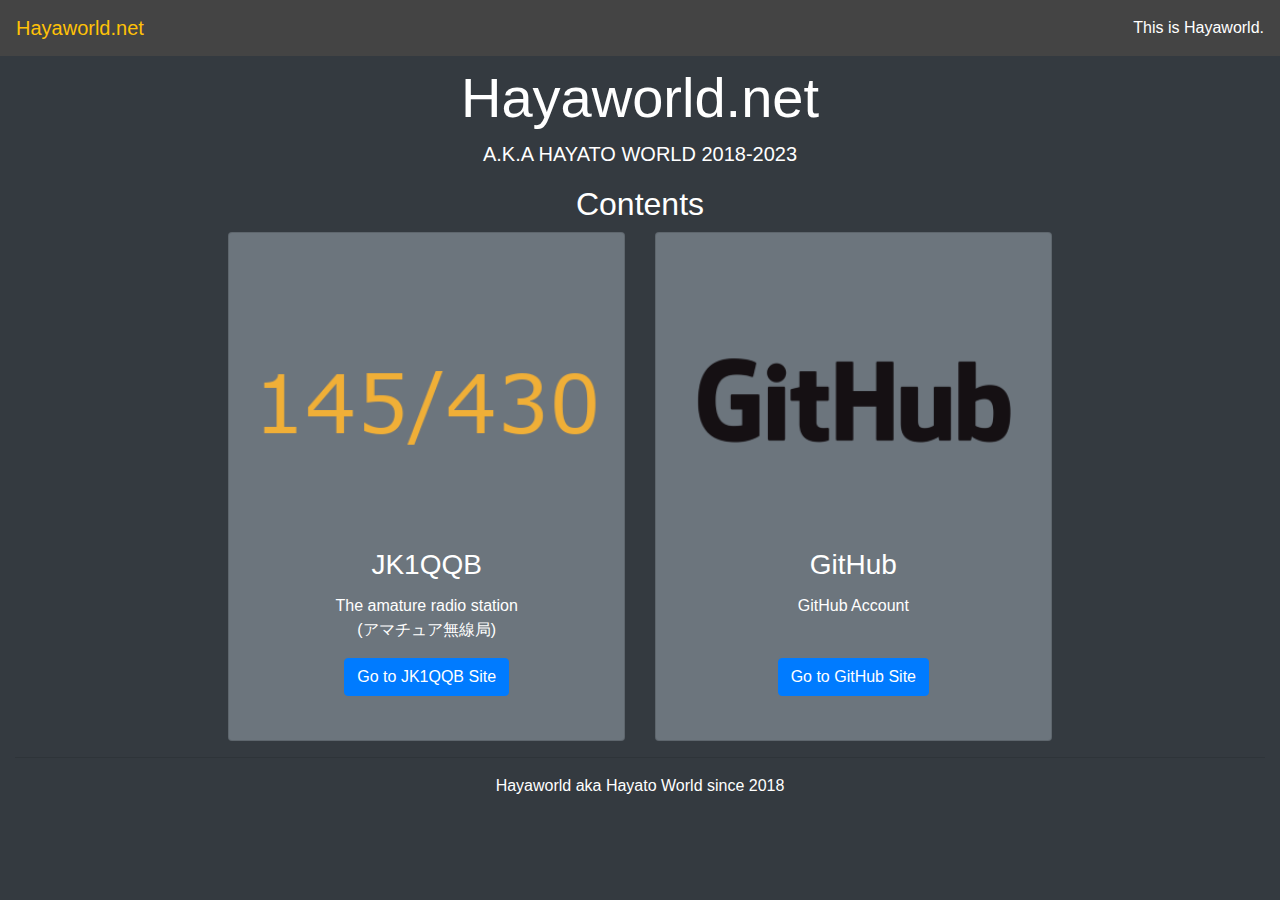
==== www/index.html @ 7e32569f "Initial Commit" ====
<!doctype html>
<html lang="ja">
  <head prefix="og: https://ogp.me/ns#">
    
    <link rel="canonical" href="https://hayaworld.net/">
    <meta name="description" content="Hayaworld aka Hayato world">
    
    <!-- Required meta tags -->
    <meta charset="utf-8">
    <meta name="viewport" content="width=device-width, initial-scale=1, shrink-to-fit=no">

    <!-- Bootstrap CSS -->
    <link rel="stylesheet" href="bootstrap.min.css">

    <!-- OGP -->
    <meta property="og:url" content="https://hayaworld.net/">
    <meta property="og:type" content="website">
    <meta property="og:title" content="Hayaworld.net">
    <meta property="og:description" content="Hayaworld aka Hayato world.">
    <meta property="og:site_name" content="Hayaworld.net">
    <meta property="og:image" content="https://hayaworld.net/ogp.jpg">
    
    <meta name="twitter:card" content="summary_large_image">
    <meta name="twitter:text:title" content="Hayaworld">
    <meta name="twitter:description" content="Hayaworld aka Hayato world">
    
    <title>Hayaworld.net</title>
  </head>
  <body class="text-white bg-dark">
    <nav class="navbar navbar-dark" style="background-color:#444444;">
      <a href="https://hayaworld.net/" class="navbar-brand text-warning">Hayaworld.net</a> This is Hayaworld.
    </nav>
	
    <div class="text-center" style="padding-top:8px;">
      <h1 class="display-4">Hayaworld.net</h1>
      <p class="lead">A.K.A HAYATO WORLD 2018-2023</p>

      <h2> Contents </h2>
      <div class="container-fluid">
	<div class="row justify-content-center">
	  <div class="col-sm-4">
	    <div class="card text-white bg-secondary mb-4 h-100">
	      <div class="card-body">
		<img src="145430.png" class="card-img-top" alt="JK1QQB">
		<h3 class="card-title">JK1QQB</h3>
		<p class="card-text">
		  The amature radio station<br>
		  (アマチュア無線局)
		</p>
		<a href="jk1qqb/index.html" class="btn btn-primary"> Go to JK1QQB Site</a>
	      </div>
	    </div>
	  </div>

    <div class="col-sm-4">
	    <div class="card text-white bg-secondary mb-4 h-100">
	      <div class="card-body">
		<img src="gh.png" class="card-img-top" alt="GitHub">
		<h3 class="card-title">GitHub</h3>
		<p class="card-text">
		  GitHub Account<br>
		  　
		</p>
    <a href="https://github.com/cradle8810" class="btn btn-primary"> Go to GitHub Site</a>
        </div>
      </div>
    </div>

  </div>
    <hr>
    <p>
      Hayaworld aka Hayato World since 2018
    </p>
    
  </body>
</html>
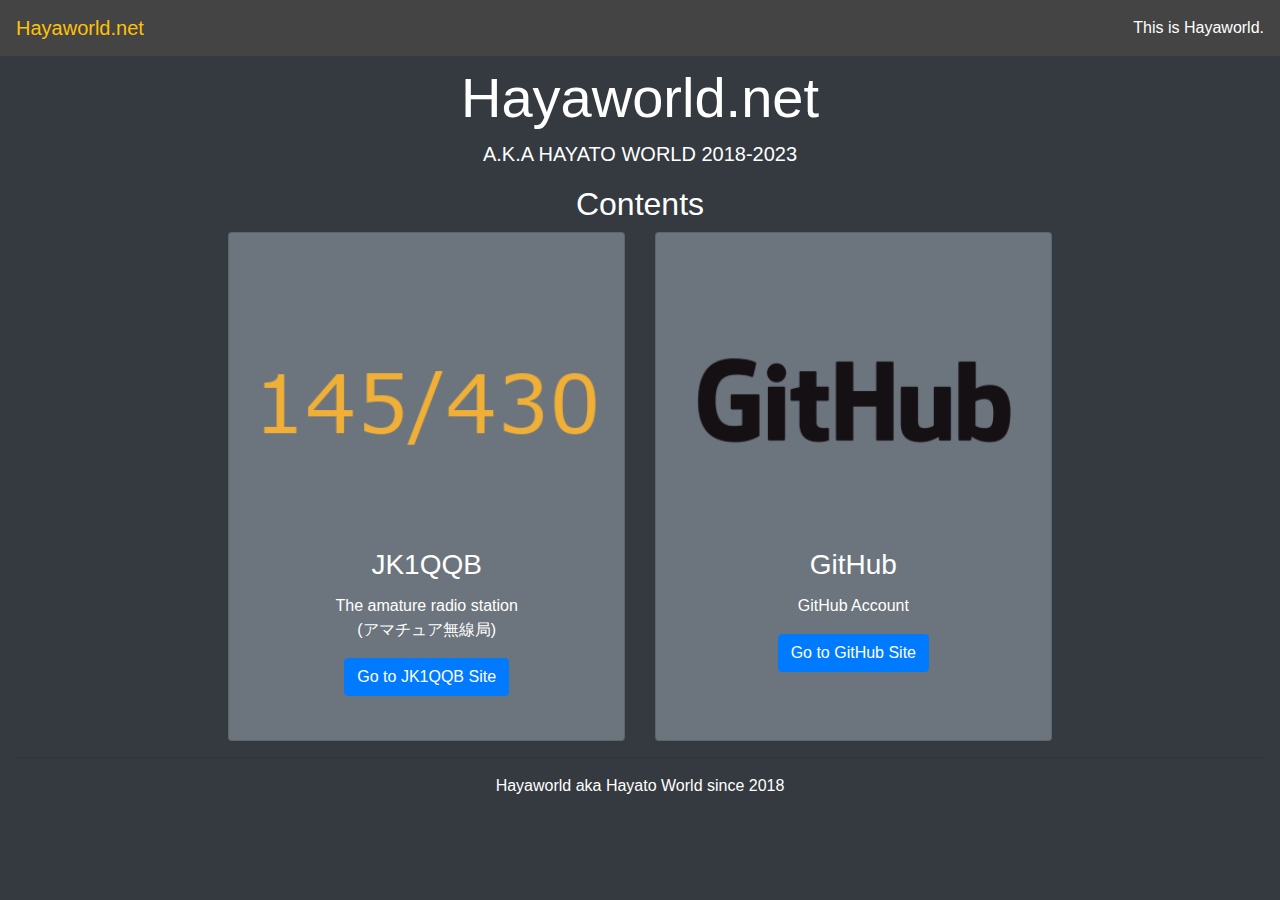
==== commit 8af1bde6: "Fix whitespace errors in www/index.html" ====
--- a/www/index.html
+++ b/www/index.html
@@ -1,76 +1,75 @@
 <!doctype html>
 <html lang="ja">
-  <head prefix="og: https://ogp.me/ns#">
-    
-    <link rel="canonical" href="https://hayaworld.net/">
-    <meta name="description" content="Hayaworld aka Hayato world">
-    
-    <!-- Required meta tags -->
-    <meta charset="utf-8">
-    <meta name="viewport" content="width=device-width, initial-scale=1, shrink-to-fit=no">
+    <head prefix="og: https://ogp.me/ns#">
 
-    <!-- Bootstrap CSS -->
-    <link rel="stylesheet" href="bootstrap.min.css">
+        <link rel="canonical" href="https://hayaworld.net/">
+        <meta name="description" content="Hayaworld aka Hayato world">
 
-    <!-- OGP -->
-    <meta property="og:url" content="https://hayaworld.net/">
-    <meta property="og:type" content="website">
-    <meta property="og:title" content="Hayaworld.net">
-    <meta property="og:description" content="Hayaworld aka Hayato world.">
-    <meta property="og:site_name" content="Hayaworld.net">
-    <meta property="og:image" content="https://hayaworld.net/ogp.jpg">
-    
-    <meta name="twitter:card" content="summary_large_image">
-    <meta name="twitter:text:title" content="Hayaworld">
-    <meta name="twitter:description" content="Hayaworld aka Hayato world">
-    
-    <title>Hayaworld.net</title>
-  </head>
-  <body class="text-white bg-dark">
-    <nav class="navbar navbar-dark" style="background-color:#444444;">
-      <a href="https://hayaworld.net/" class="navbar-brand text-warning">Hayaworld.net</a> This is Hayaworld.
-    </nav>
-	
-    <div class="text-center" style="padding-top:8px;">
-      <h1 class="display-4">Hayaworld.net</h1>
-      <p class="lead">A.K.A HAYATO WORLD 2018-2023</p>
+        <!-- Required meta tags -->
+        <meta charset="utf-8">
+        <meta name="viewport" content="width=device-width, initial-scale=1, shrink-to-fit=no">
 
-      <h2> Contents </h2>
-      <div class="container-fluid">
-	<div class="row justify-content-center">
-	  <div class="col-sm-4">
-	    <div class="card text-white bg-secondary mb-4 h-100">
-	      <div class="card-body">
-		<img src="145430.png" class="card-img-top" alt="JK1QQB">
-		<h3 class="card-title">JK1QQB</h3>
-		<p class="card-text">
-		  The amature radio station<br>
-		  (アマチュア無線局)
-		</p>
-		<a href="jk1qqb/index.html" class="btn btn-primary"> Go to JK1QQB Site</a>
-	      </div>
-	    </div>
-	  </div>
+        <!-- Bootstrap CSS -->
+        <link rel="stylesheet" href="bootstrap.min.css">
 
-    <div class="col-sm-4">
-	    <div class="card text-white bg-secondary mb-4 h-100">
-	      <div class="card-body">
-		<img src="gh.png" class="card-img-top" alt="GitHub">
-		<h3 class="card-title">GitHub</h3>
-		<p class="card-text">
-		  GitHub Account<br>
-		  　
-		</p>
-    <a href="https://github.com/cradle8810" class="btn btn-primary"> Go to GitHub Site</a>
+        <!-- OGP -->
+        <meta property="og:url" content="https://hayaworld.net/">
+        <meta property="og:type" content="website">
+        <meta property="og:title" content="Hayaworld.net">
+        <meta property="og:description" content="Hayaworld aka Hayato world.">
+        <meta property="og:site_name" content="Hayaworld.net">
+        <meta property="og:image" content="https://hayaworld.net/ogp.jpg">
+
+        <meta name="twitter:card" content="summary_large_image">
+        <meta name="twitter:text:title" content="Hayaworld">
+        <meta name="twitter:description" content="Hayaworld aka Hayato world">
+
+        <title>Hayaworld.net</title>
+    </head>
+    <body class="text-white bg-dark">
+        <nav class="navbar navbar-dark" style="background-color:#444444;">
+            <a href="https://hayaworld.net/" class="navbar-brand text-warning">Hayaworld.net</a> This is Hayaworld.
+        </nav>
+
+        <div class="text-center" style="padding-top:8px;">
+            <h1 class="display-4">Hayaworld.net</h1>
+            <p class="lead">A.K.A HAYATO WORLD 2018-2023</p>
+
+            <h2> Contents </h2>
+            <div class="container-fluid">
+    <div class="row justify-content-center">
+        <div class="col-sm-4">
+            <div class="card text-white bg-secondary mb-4 h-100">
+                <div class="card-body">
+        <img src="145430.png" class="card-img-top" alt="JK1QQB">
+        <h3 class="card-title">JK1QQB</h3>
+        <p class="card-text">
+            The amature radio station<br>
+            (アマチュア無線局)
+        </p>
+        <a href="jk1qqb/index.html" class="btn btn-primary"> Go to JK1QQB Site</a>
+                </div>
+            </div>
         </div>
-      </div>
+
+        <div class="col-sm-4">
+            <div class="card text-white bg-secondary mb-4 h-100">
+                <div class="card-body">
+        <img src="gh.png" class="card-img-top" alt="GitHub">
+        <h3 class="card-title">GitHub</h3>
+        <p class="card-text">
+            GitHub Account<br>
+        </p>
+        <a href="https://github.com/cradle8810" class="btn btn-primary"> Go to GitHub Site</a>
+                </div>
+            </div>
+        </div>
+
     </div>
+        <hr>
+        <p>
+            Hayaworld aka Hayato World since 2018
+        </p>
 
-  </div>
-    <hr>
-    <p>
-      Hayaworld aka Hayato World since 2018
-    </p>
-    
-  </body>
+    </body>
 </html>
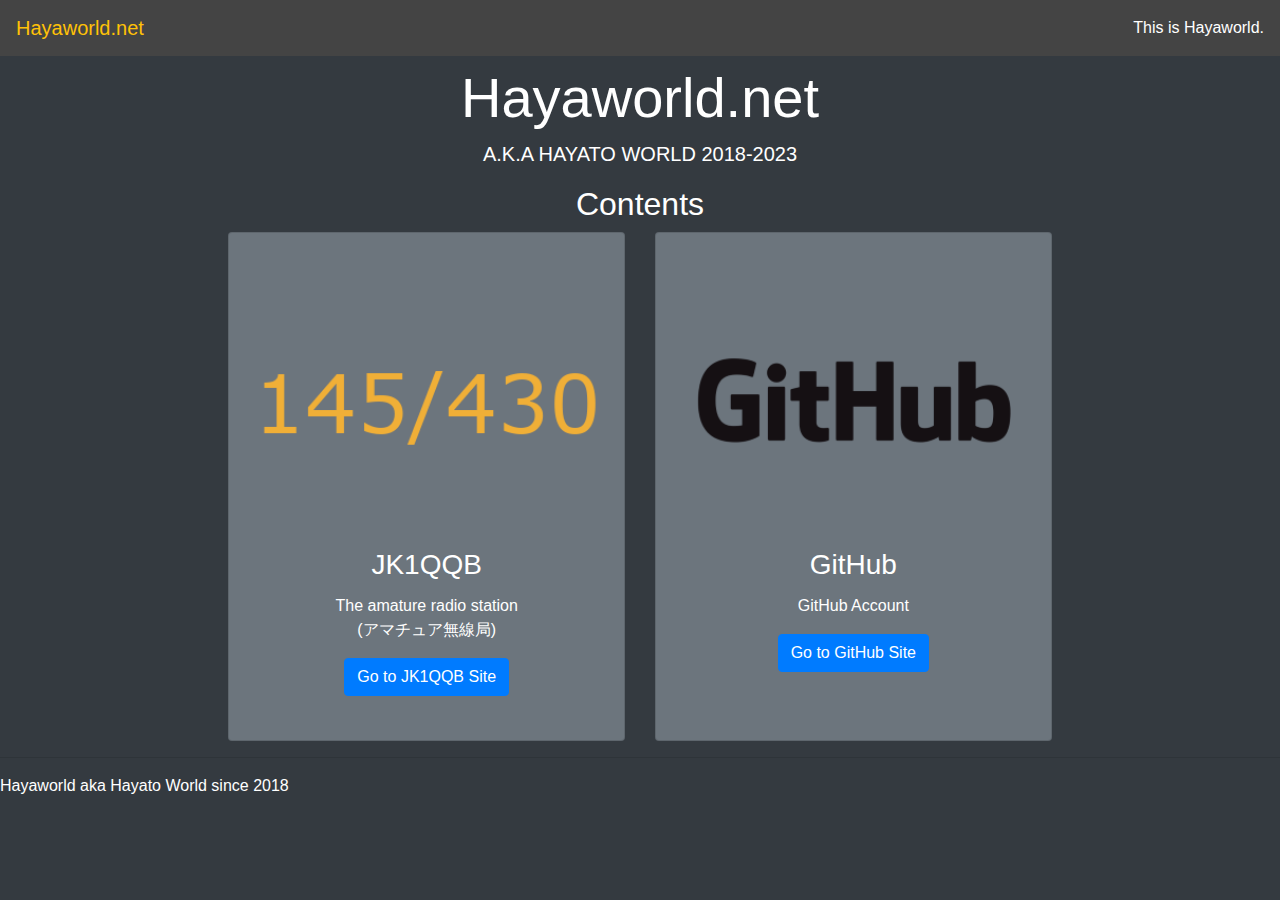
==== commit 63e1c144: "Fixed missing </div> in www/index.html" ====
--- a/www/index.html
+++ b/www/index.html
@@ -37,35 +37,37 @@
 
             <h2> Contents </h2>
             <div class="container-fluid">
-    <div class="row justify-content-center">
-        <div class="col-sm-4">
-            <div class="card text-white bg-secondary mb-4 h-100">
-                <div class="card-body">
-        <img src="145430.png" class="card-img-top" alt="JK1QQB">
-        <h3 class="card-title">JK1QQB</h3>
-        <p class="card-text">
-            The amature radio station<br>
-            (アマチュア無線局)
-        </p>
-        <a href="jk1qqb/index.html" class="btn btn-primary"> Go to JK1QQB Site</a>
+                <div class="row justify-content-center">
+                    <div class="col-sm-4">
+                        <div class="card text-white bg-secondary mb-4 h-100">
+                            <div class="card-body">
+                                <img src="145430.png" class="card-img-top" alt="JK1QQB">
+                                <h3 class="card-title">JK1QQB</h3>
+                                <p class="card-text">
+                                    The amature radio station<br>
+                                    (アマチュア無線局)
+                                </p>
+                                <a href="jk1qqb/index.html" class="btn btn-primary"> Go to JK1QQB Site</a>
+                            </div>
+                        </div>
+                    </div>
+
+                    <div class="col-sm-4">
+                        <div class="card text-white bg-secondary mb-4 h-100">
+                            <div class="card-body">
+                                <img src="gh.png" class="card-img-top" alt="GitHub">
+                                <h3 class="card-title">GitHub</h3>
+                                <p class="card-text">
+                                    GitHub Account<br>
+                                </p>
+                                <a href="https://github.com/cradle8810" class="btn btn-primary"> Go to GitHub Site</a>
+                            </div>
+                        </div>
+                    </div>
+
                 </div>
             </div>
         </div>
-
-        <div class="col-sm-4">
-            <div class="card text-white bg-secondary mb-4 h-100">
-                <div class="card-body">
-        <img src="gh.png" class="card-img-top" alt="GitHub">
-        <h3 class="card-title">GitHub</h3>
-        <p class="card-text">
-            GitHub Account<br>
-        </p>
-        <a href="https://github.com/cradle8810" class="btn btn-primary"> Go to GitHub Site</a>
-                </div>
-            </div>
-        </div>
-
-    </div>
         <hr>
         <p>
             Hayaworld aka Hayato World since 2018
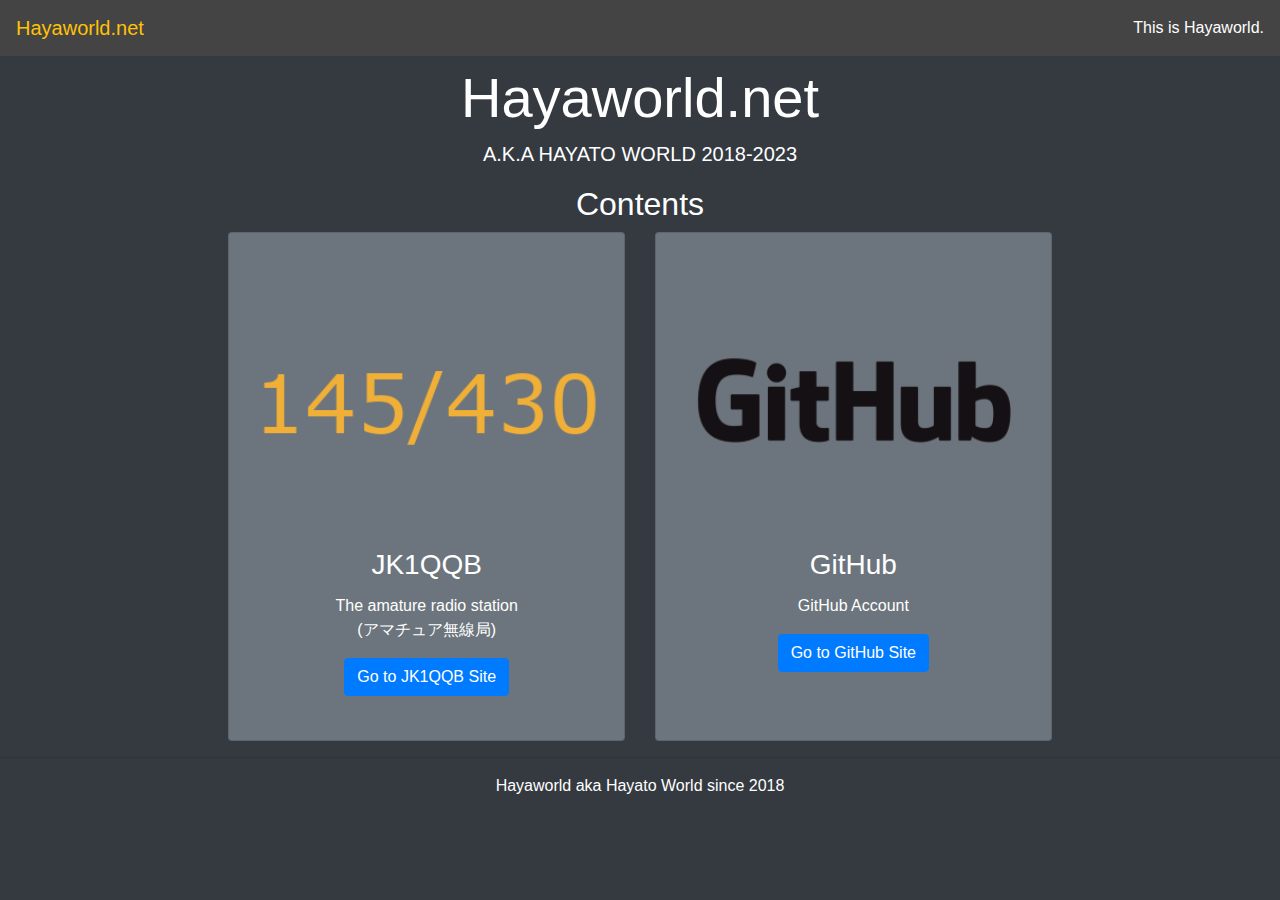
==== commit fb29757d: "Fixed centering in www/index.html" ====
--- a/www/index.html
+++ b/www/index.html
@@ -67,11 +67,11 @@
 
                 </div>
             </div>
+
+            <hr>
+            <p>
+                Hayaworld aka Hayato World since 2018
+            </p>
         </div>
-        <hr>
-        <p>
-            Hayaworld aka Hayato World since 2018
-        </p>
-
     </body>
 </html>
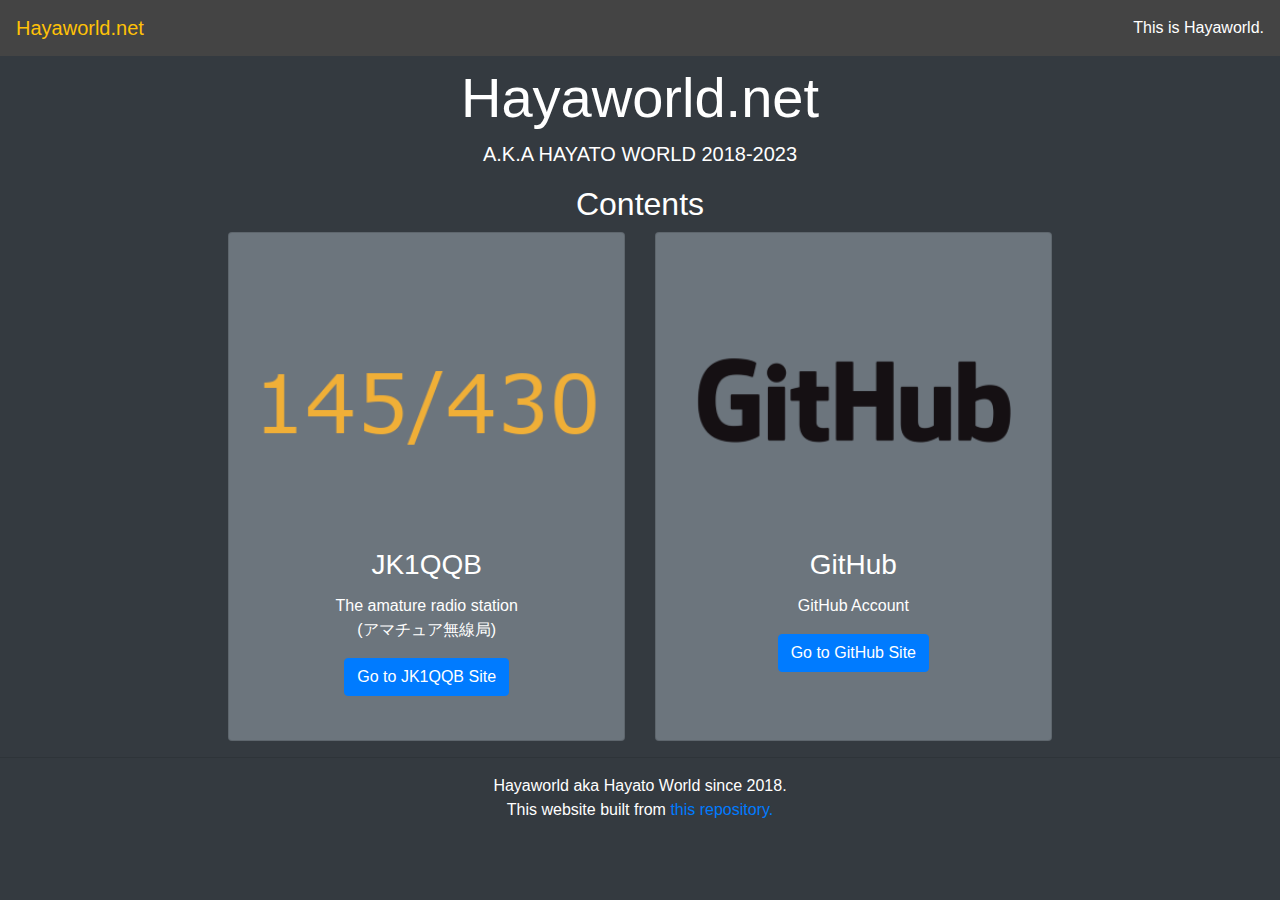
==== commit 8b473f2e: "Add a link to GitHub Repository" ====
--- a/www/index.html
+++ b/www/index.html
@@ -11,6 +11,7 @@
 
         <!-- Bootstrap CSS -->
         <link rel="stylesheet" href="bootstrap.min.css">
+        <link rel="stylesheet" href="styles.css">
 
         <!-- OGP -->
         <meta property="og:url" content="https://hayaworld.net/">
@@ -27,11 +28,11 @@
         <title>Hayaworld.net</title>
     </head>
     <body class="text-white bg-dark">
-        <nav class="navbar navbar-dark" style="background-color:#444444;">
+        <nav class="navbar navbar-dark navbar-color">
             <a href="https://hayaworld.net/" class="navbar-brand text-warning">Hayaworld.net</a> This is Hayaworld.
         </nav>
 
-        <div class="text-center" style="padding-top:8px;">
+        <div class="text-center hayaworld-header">
             <h1 class="display-4">Hayaworld.net</h1>
             <p class="lead">A.K.A HAYATO WORLD 2018-2023</p>
 
@@ -70,7 +71,9 @@
 
             <hr>
             <p>
-                Hayaworld aka Hayato World since 2018
+                Hayaworld aka Hayato World since 2018.<br>
+                This website built from
+                <a href="https://github.com/cradle8810/hayaworld_net">this repository.</a>
             </p>
         </div>
     </body>
--- a/www/styles.css
+++ b/www/styles.css
@@ -0,0 +1,13 @@
+.navbar-color{
+    background-color:#444444;
+}
+
+.hayaworld-header{
+    padding-top: 8px;
+}
+
+.hayaworld-jk1qqb-container{
+    padding-left: 15px;
+    padding-right: 15px;
+    padding-top:5px;
+}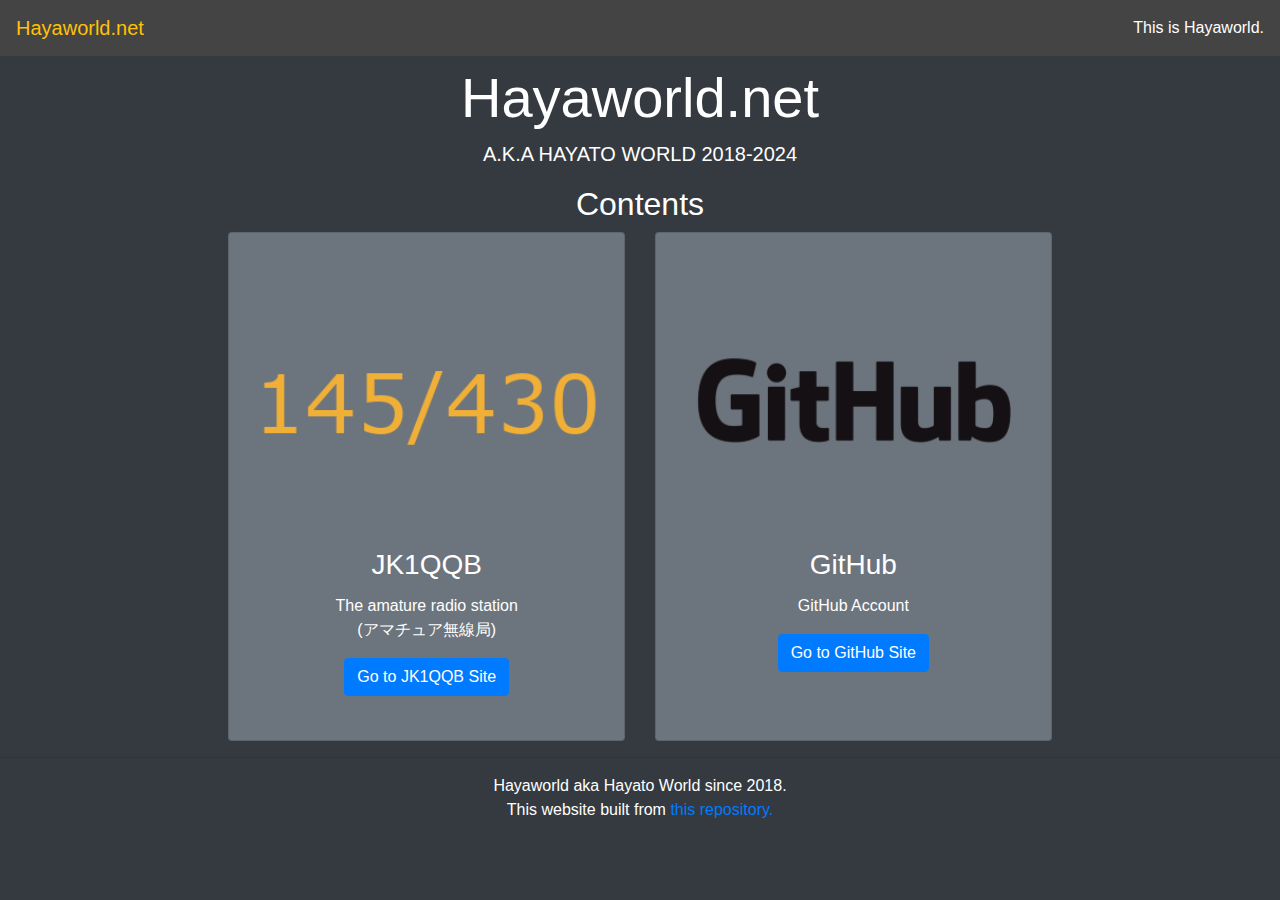
==== commit 0bbfb03b: "Changed Year to 2024" ====
--- a/www/index.html
+++ b/www/index.html
@@ -34,7 +34,7 @@
 
         <div class="text-center hayaworld-header">
             <h1 class="display-4">Hayaworld.net</h1>
-            <p class="lead">A.K.A HAYATO WORLD 2018-2023</p>
+            <p class="lead">A.K.A HAYATO WORLD 2018-2024</p>
 
             <h2> Contents </h2>
             <div class="container-fluid">
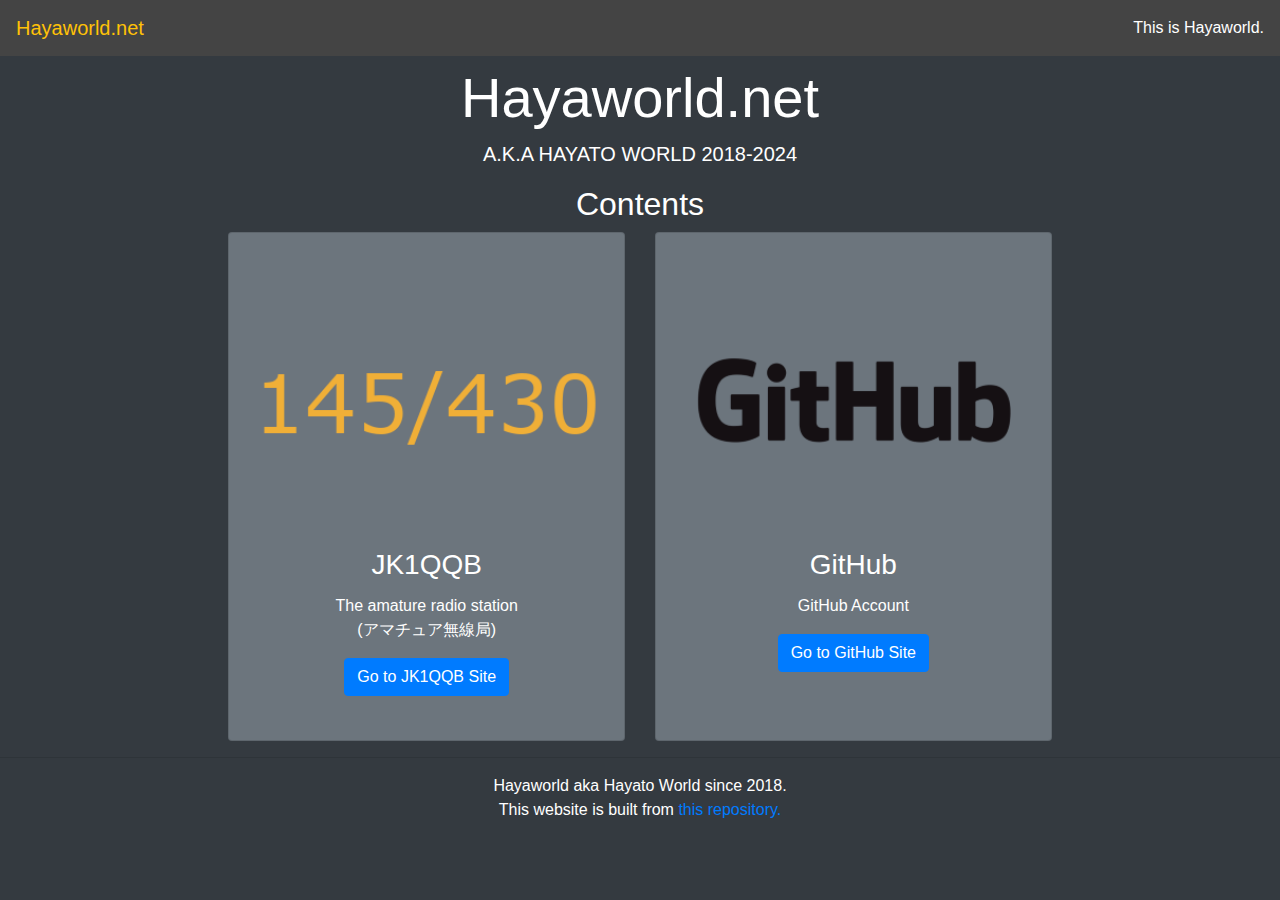
==== commit f569c5fb: "Fixed footer sentence correctly" ====
--- a/www/index.html
+++ b/www/index.html
@@ -72,7 +72,7 @@
             <hr>
             <p>
                 Hayaworld aka Hayato World since 2018.<br>
-                This website built from
+                This website is built from
                 <a href="https://github.com/cradle8810/hayaworld_net">this repository.</a>
             </p>
         </div>
